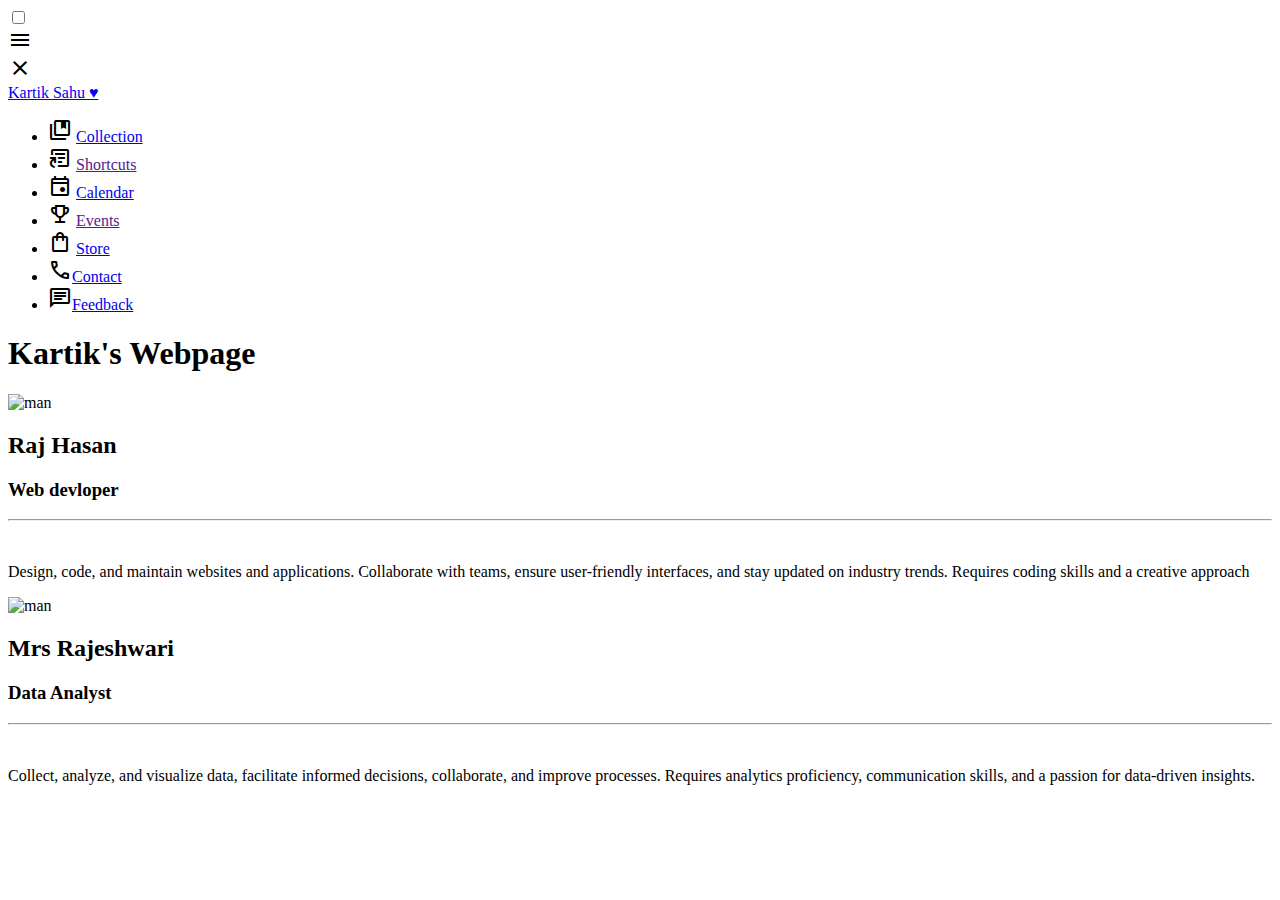
==== index.html @ 79c5cbb1 "index.html" ====
<!DOCTYPE html>
<html lang="en">

<head>
  <meta charset="UTF-8">
  <meta name="viewport" content="width=device-width, initial-scale=1.0">
  <title>Document</title>
  <link rel="stylesheet" href="pro.css">
  <link rel="stylesheet"
    href="https://fonts.googleapis.com/css2?family=Material+Symbols+Outlined:opsz,wght,FILL,GRAD@24,400,0,0" />
  <link rel="preconnect" href="https://fonts.googleapis.com">
  <link rel="preconnect" href="https://fonts.gstatic.com" crossorigin>
  <link href="https://fonts.googleapis.com/css2?family=Mooli&display=swap" rel="stylesheet">
</head>

<body>
  <div class="main">
    <input type="checkbox" id="check" style="color: black">


    <div class="dot"><label for="check"><span class="material-symbols-outlined">
          menu
        </span></label></div>




    <div class="cross">
      <label for="check"><span class="material-symbols-outlined">
          close
        </span></label>
    </div>





    <div class="mainmenu">

      <div class="name">
        <a href="x">Kartik Sahu &#9829;</a>
      </div>


      <div class="menu">
        <ul>
          <li>
            <span class="material-symbols-outlined">
              collections_bookmark
            </span>

            <a href="x">Collection</a>


          </li>
          <li>
            <span class="material-symbols-outlined">
              article_shortcut
            </span>
            <a href="">Shortcuts</a>

          </li>
          <li>
            <span class="material-symbols-outlined">
              event
            </span>
            <a href="d">Calendar</a>
          </li>



          </li>

          <li>
            <span class="material-symbols-outlined">
              emoji_events
            </span>
            <a href="">Events</a>
          </li>



          </li>
          <li>
            <span class="material-symbols-outlined">
              shopping_bag
            </span>
            <a href="c">Store</a>


          </li>

          <li>
            <span class="material-symbols-outlined">
              call
            </span><a href="s">Contact</a>
          </li>


          <li>
            <span class="material-symbols-outlined">
              chat
            </span><a href="s">Feedback</a>
          </li>
        </ul>

      </div>

    </div>

    <h1>Kartik's <span>Webpage</span></h1>
    <div id="card1">
      <img src="man.jpg" alt="man">
      <div class="dec">
        <h2>Raj Hasan</h2>
        <h3 class="desi">Web devloper</h3> <hr/><br>
        <p id="para">Design, code, and maintain websites and applications. Collaborate with teams, ensure user-friendly interfaces, and stay updated on industry trends. Requires coding skills and a creative approach        </p>
      </div>
    </div>
    <div id="card2">
      <img src="woman.jpg" alt="man">
      <div class="dec">
        <h2>Mrs Rajeshwari</h2>
        <h3 class="desi">Data Analyst</h3><hr/><br>
        <p id="para">Collect, analyze, and visualize data, facilitate informed decisions, collaborate, and improve processes. Requires analytics proficiency, communication skills, and a passion for data-driven insights.</p>
      </div>
    </div>

  </div>




</body>

</html>
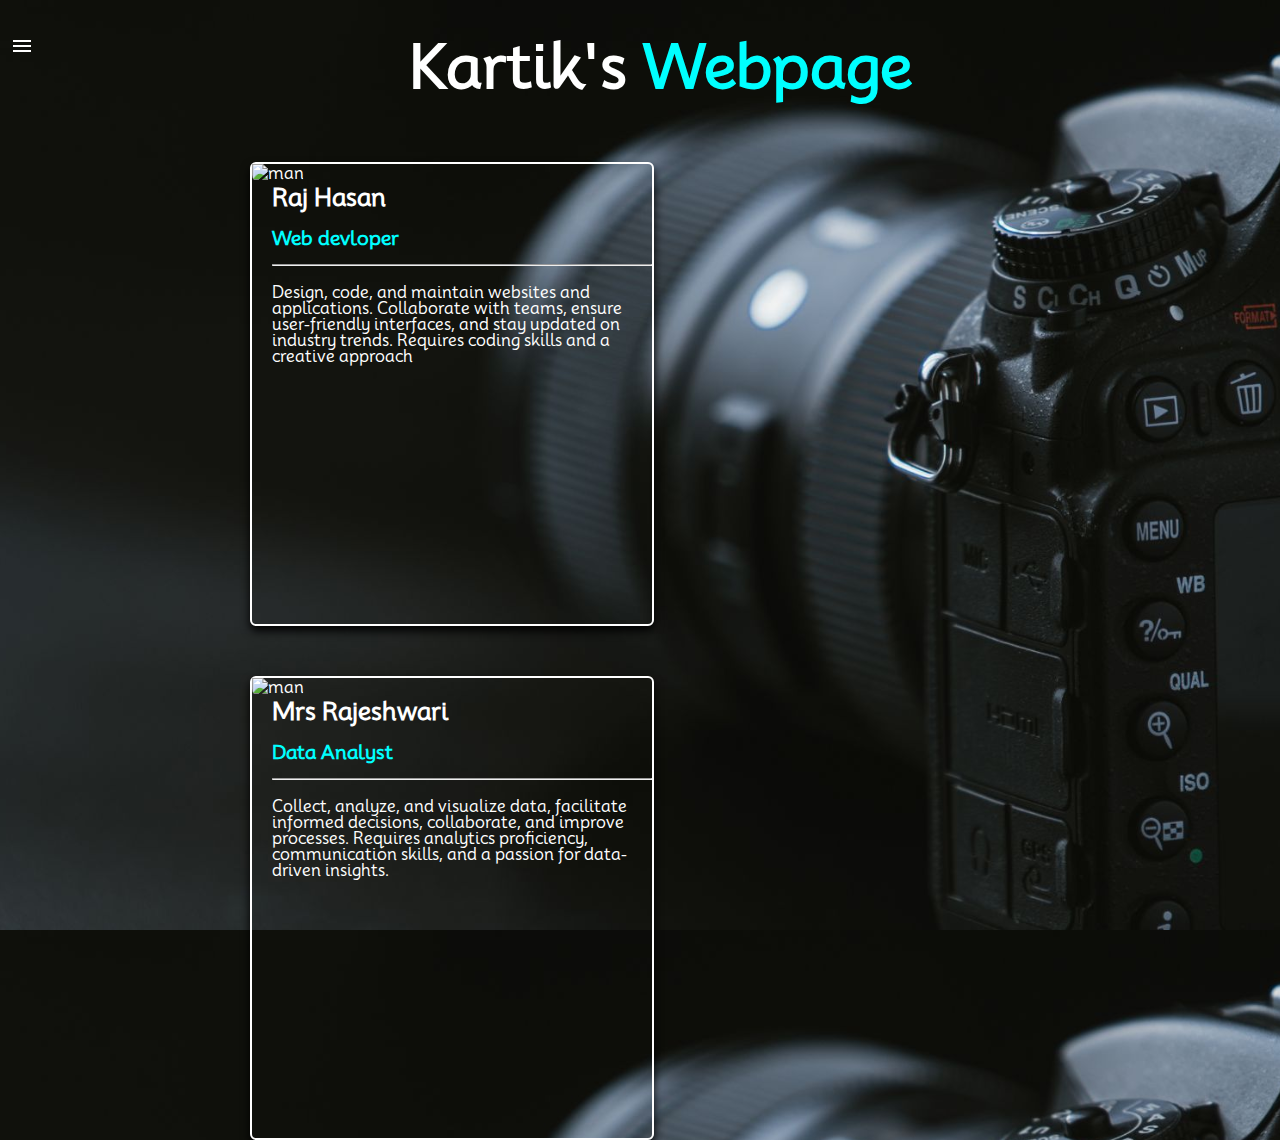
==== commit fbf7626f: "Update index.html" ====
--- a/index.html
+++ b/index.html
@@ -5,7 +5,7 @@
   <meta charset="UTF-8">
   <meta name="viewport" content="width=device-width, initial-scale=1.0">
   <title>Document</title>
-  <link rel="stylesheet" href="pro.css">
+  <link rel="stylesheet" href="Webpage.css">
   <link rel="stylesheet"
     href="https://fonts.googleapis.com/css2?family=Material+Symbols+Outlined:opsz,wght,FILL,GRAD@24,400,0,0" />
   <link rel="preconnect" href="https://fonts.googleapis.com">
--- a/Webpage.css
+++ b/Webpage.css
@@ -0,0 +1,214 @@
+* {
+    padding: 0px;
+    margin: 0px;
+    font-family: 'Mooli', sans-serif;
+}
+
+body {
+    background-image: url(photo.jpg);
+    background-size: cover;
+    height: 100vh;
+    width: 100%;
+    background-position: center;
+}
+
+#check {
+    display: none;
+}
+
+.mainmenu {
+    margin-top: 20px;
+    height: 200vh;
+    width: 270px;
+    background-color: rgb(111, 114, 117, 0.025);
+    position: fixed;
+    left: -886px;
+    margin-top: -20px;
+    border-radius: 8px;
+    background: transparent
+}
+
+.mainmenu .name a {
+    margin-top: -5px;
+    left: 50px;
+    top: 15px;
+    bottom: 5px;
+    position: absolute;
+    font-size: 25px;
+    color: white;
+    text-decoration: none;
+
+}
+
+.menu {
+    position: fixed;
+    top: 50px;
+    left: -655px;
+    background-color: rgb(111, 114, 117, 0.025);
+    margin-top: 10px;
+}
+
+.menu li {
+    color: whitesmoke;
+    height: 50px;
+    width: 240px;
+    margin-top: 20px;
+    padding-left: 0px;
+    padding-top: 2px;
+}
+
+.menu li span {
+    font-size: 30px;
+    font-weight: 130;
+    color: white;
+    margin-right: 10px;
+}
+
+.menu li a {
+    color: white;
+    font-size: 20px;
+    font-weight: 100;
+    text-decoration: none;
+}
+
+.cross {
+    z-index: 2;
+
+    position: fixed;
+    top: 10px;
+    left: 245px;
+    color: white;
+    font-size: 30px;
+    opacity: 0;
+}
+
+.dot {
+    position: fixed;
+    top: 10px;
+    left: 10px;
+    color: white;
+    font-size: 30px;
+    z-index: 2;
+    font-size: 50px;
+    size: 1.5em;
+}
+
+.mainmenu:hover {
+    box-shadow: 0px 0px 2px white;
+    transition: 0.20s;
+}
+
+.mainmenu li:hover {
+    box-shadow: 0px 0px 0.50px white;
+    transition: 0.50s;
+    font-size: 30px;
+}
+
+.menu li a:hover {
+    font-size: 30px;
+    transition: 1s;
+}
+
+
+
+.cross span:hover {
+    font-size: 1.1em;
+    font-weight: 1.1em;
+    color: rgb(175, 236, 45);
+    transition: 1s;
+}
+
+.dot span:hover {
+    font-size: 1.1em;
+    font-weight: 1.1em;
+    color: rgb(166, 223, 42);
+    transition: 1s;
+}
+
+
+#check:checked~.mainmenu .menu {
+    left: 30px;
+    transition: ease-in;
+    transition-duration: 1s;
+}
+
+#check:checked~.mainmenu {
+    left: 0px;
+    transition: ease-out;
+    transition-duration: 0.60s;
+}
+
+#check:checked~.dot {
+    opacity: 0;
+}
+
+#check:checked~.cross {
+    opacity: 1;
+}
+
+
+
+#card2,
+#card1 {
+    height: 460px;
+    width: 400px;
+    display: inline-block;
+    border: 2px solid white;
+    box-shadow: 0px 5px 10px black;
+    border-radius: 6px;
+    margin-left: 250px;
+    margin-top: 50px;
+    /* text-align: center;
+    justify-content: center; */
+    color: white;
+}
+
+img {
+    border-radius: 0px 0px 8px 8px;
+    width: 100%;
+}
+
+#card1:hover,
+#card2:hover {
+    box-shadow: 0px 20px 20px aqua; cursor: pointer;
+}
+
+.dec {
+    padding: 0px 0px 20px 20px;
+}
+
+h1 {
+    justify-content: center;
+    font-size: 60px;
+    align-content: center;
+    width: 100%;
+    text-align: center;
+    text-decoration: bold;
+    font-weight: 500px;
+    margin: 30px 0px 10px 20px;
+
+    color: white;
+    animation: slidex 1s ease-in;
+    opacity: 1;
+}
+
+h1 span {
+    color: aqua;
+}
+
+.desi {
+    display: inline-block;
+    line-height: 2.8em;
+    color: aqua;
+}
+
+#para {
+    justify-content: flex-start;
+    align-items: center;
+    color: white;
+    line-height: 1.0em;
+}
+
+@keyframes slidex {0%{opacity: 0;} to
+    100%{opacity: 1;}}
+    
